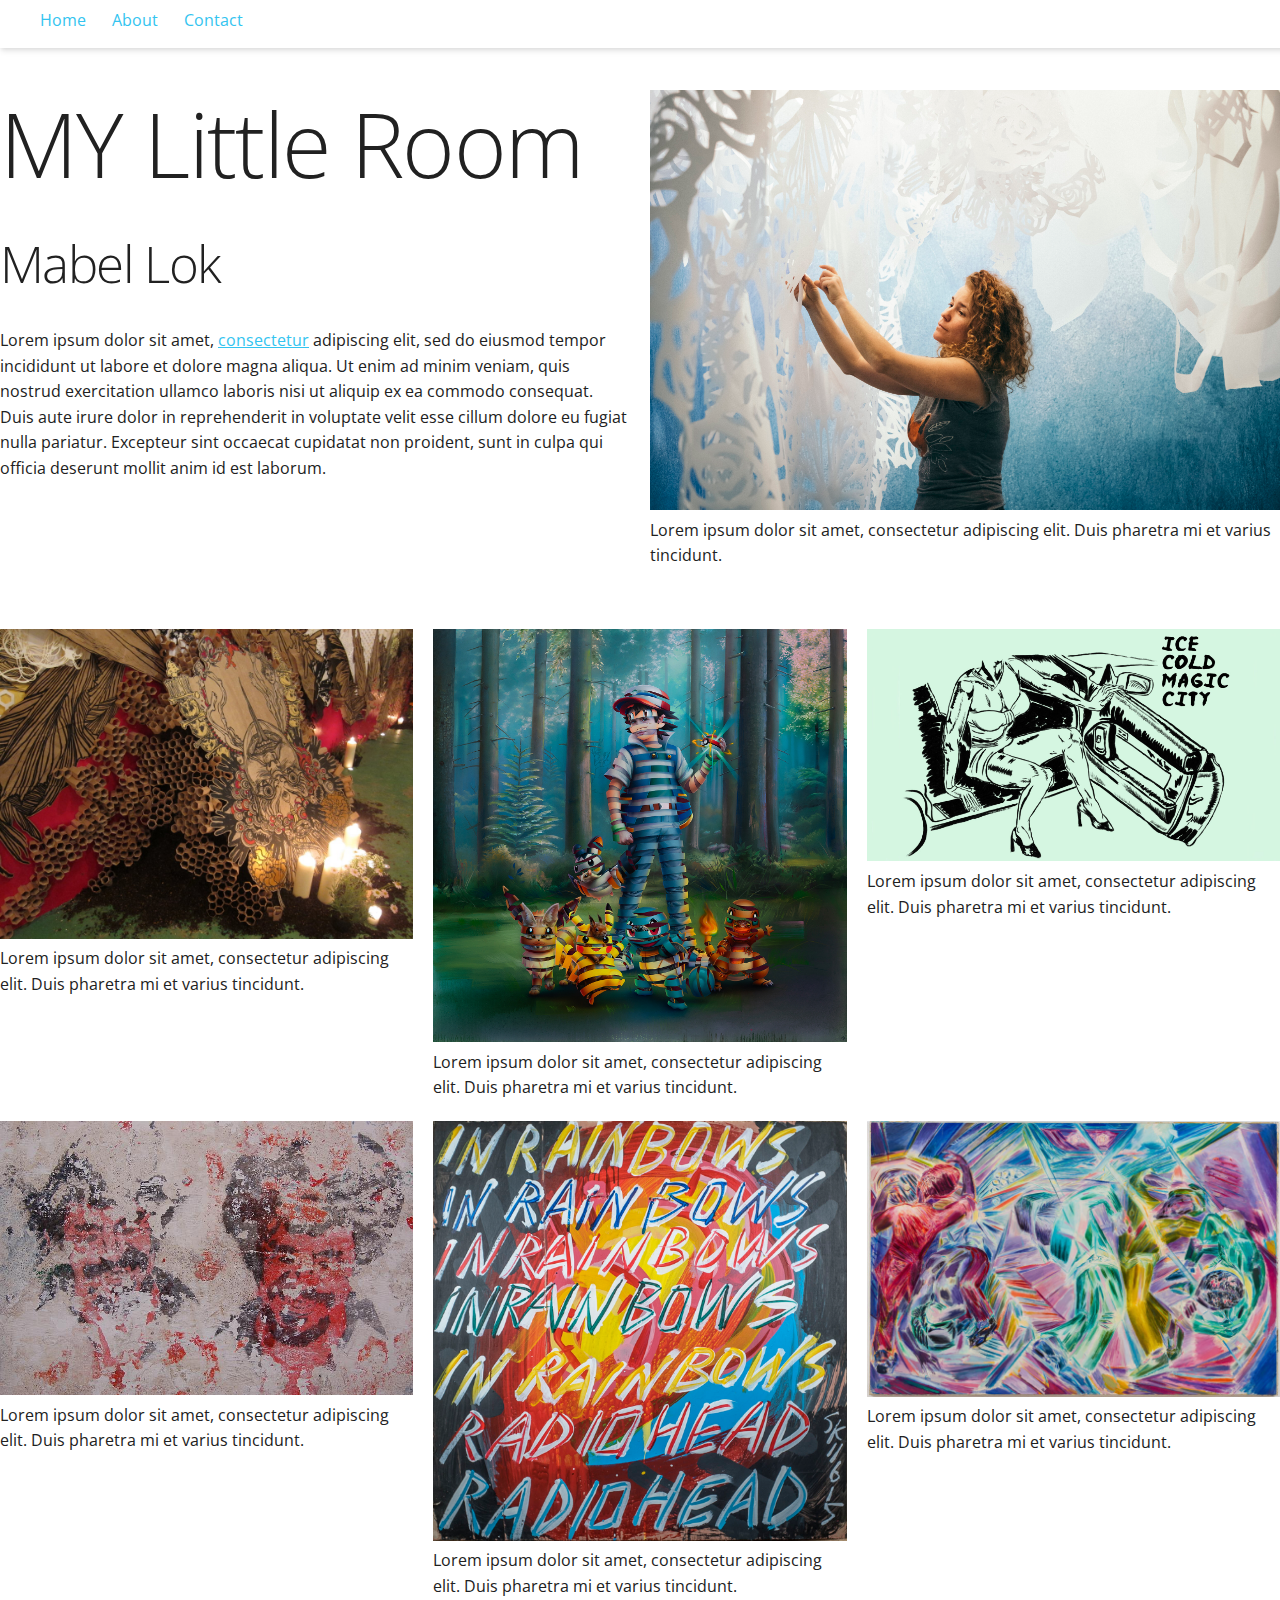
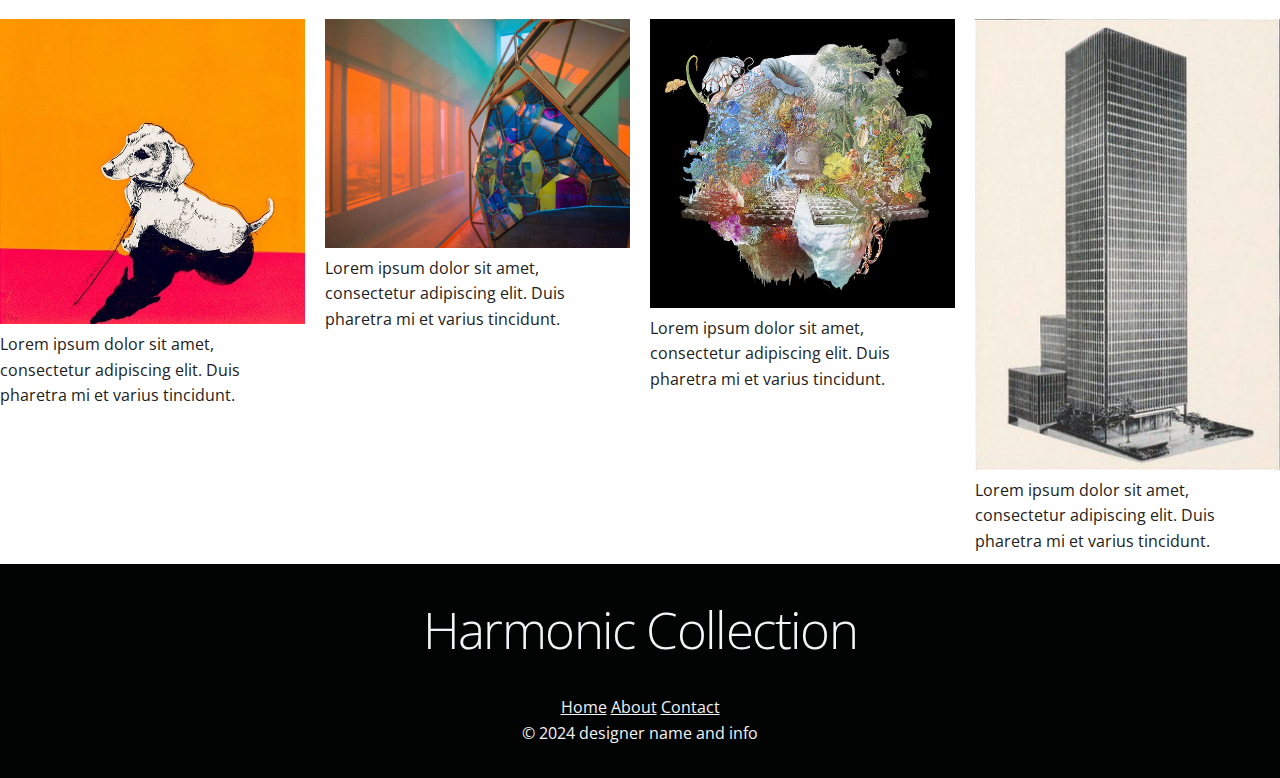
==== index.html @ cc3cee3b "my-mini-rooooom" ====
<!DOCTYPE html>
<html lang="en">
<head>

  <!-- Basic Page Needs
  –––––––––––––––––––––––––––––––––––––––––––––––––– -->
  <meta charset="utf-8">
  <title>Your page title here :)</title>
  <meta name="description" content="">
  <meta name="author" content="">

  <!-- Mobile Specific Metas
  –––––––––––––––––––––––––––––––––––––––––––––––––– -->
  <meta name="viewport" content="width=device-width, initial-scale=1">

  <!-- FONT
  –––––––––––––––––––––––––––––––––––––––––––––––––– -->
  <link href="//fonts.googleapis.com/css?family=Raleway:400,300,600" rel="stylesheet" type="text/css">

  <!-- CSS
  –––––––––––––––––––––––––––––––––––––––––––––––––– -->
  <link rel="stylesheet" href="css/normalize.css">
  <link rel="stylesheet" href="css/barebones.css">
  <link rel="stylesheet" href="css/core-1.css">


  <!-- Favicon
  –––––––––––––––––––––––––––––––––––––––––––––––––– -->
  <link rel="icon" type="image/png" href="images/favicon-16.png">

</head>
<body>
  <header>
    <nav>
      <a href="#">Home</a>
      <a href="#">About</a>
      <a href="#">Contact</a>
    </nav>
  </header>
  <section class="grid-container col-2">
    <div class="content-block">
      <h1>MY Little Room</h1>
      <h3>Mabel Lok</h3>
      <p>
        Lorem ipsum dolor sit amet, <a href="#">consectetur</a> adipiscing elit,
        sed do eiusmod tempor incididunt ut labore et dolore magna aliqua. Ut
        enim ad minim veniam, quis nostrud exercitation ullamco laboris nisi ut
        aliquip ex ea commodo consequat. Duis aute irure dolor in reprehenderit
        in voluptate velit esse cillum dolore eu fugiat nulla pariatur.
        Excepteur sint occaecat cupidatat non proident, sunt in culpa qui
        officia deserunt mollit anim id est laborum.
      </p>
    </div>
    <div class="content-block"><img src="images/Swoon+Caledonia+Currie+2021+Sal+Rodriguez+photographer.jpg" alt="art image" /><p>Lorem ipsum dolor sit amet, consectetur adipiscing elit. Duis pharetra mi et varius tincidunt.</p></div>
  </section>
  <section class="grid-container col-3">
    <div><img src="images/Tokyo_SnowContemporary_2012_2.JPG" alt="art image" /> Lorem ipsum dolor sit amet, consectetur adipiscing elit. Duis pharetra mi et varius tincidunt.</div>
    <div><img src="images/Viridian-Forest-Acryl-on-linen-71x71inch-kopie.jpg" alt="art image" />Lorem ipsum dolor sit amet, consectetur adipiscing elit. Duis pharetra mi et varius tincidunt.</div>
    <div><img src="images/WEB-SP_Juxtapoz_Miami-01-1600x900.jpg" alt="art image" />Lorem ipsum dolor sit amet, consectetur adipiscing elit. Duis pharetra mi et varius tincidunt.</div>
  </section>
  <section class="grid-container col-3">
    <div><img src="images/dsc_0099_3007118864_o.jpg" alt="art image" />Lorem ipsum dolor sit amet, consectetur adipiscing elit. Duis pharetra mi et varius tincidunt.</div>
    <div><img src="images/sk-Radiohead-In-Rainbows-111915-58.jpg" alt="art image" /> Lorem ipsum dolor sit amet, consectetur adipiscing elit. Duis pharetra mi et varius tincidunt.</div>
    <div><img src="images/Denzil-Forrester-1993-Dub-Dance-2-840x560-c-center.jpg" alt="art image" />Lorem ipsum dolor sit amet, consectetur adipiscing elit. Duis pharetra mi et varius tincidunt.</div>
  </section>
  <section class="grid-container col-4">
    <div><img src="images/1_MB_Anna_Marrow_Doggie_Jo_Hounsome_Photography_1_grande.webp" alt="art image" /> Lorem ipsum dolor sit amet, consectetur adipiscing elit. Duis pharetra mi et varius tincidunt.</div>
    <div><img src="images/2021_09_24_02_model_of_invisible_futures_02_small.jpg" alt="art image" />Lorem ipsum dolor sit amet, consectetur adipiscing elit. Duis pharetra mi et varius tincidunt.</div>
    <div><img src="images/2021_10_07_210517_FA_LOGO_trans-background_SMALL.jpg" alt="art image" />Lorem ipsum dolor sit amet, consectetur adipiscing elit. Duis pharetra mi et varius tincidunt.</div>
    <div><img src="images/building.jpg" alt="art image" />Lorem ipsum dolor sit amet, consectetur adipiscing elit. Duis pharetra mi et varius tincidunt.</div>
  </section>
  <footer>
    <h3 class="fake-logo">Harmonic Collection</h3>
    <nav>
      <a href="#">Home</a>
      <a href="#">About</a>
      <a href="#">Contact</a>
    </nav>
    <p>&copy; 2024 designer name and info</p>
  </footer>
</body>
</html>
---- css/barebones.css ----
/*
* Barebones V3
* Copyright 2019 Steve Cochran
*
* Based of Skeleton by Dave Gamache
*
* Free to use under the MIT license.
*/

/* Table of contents
––––––––––––––––––––––––––––––––––––––––––––––––––
- Media Breakpoints
- Variables
- Grid
- Base Styles
- Typography
- Links
- Buttons
- Forms
- Lists
- Code
- Tables
- Spacing
- Utilities
- Clearing
- Media Queries
*/

/* ENV Variables
–––––––––––––––––––––––––––––––––––––––––––––––––– */
/* Media breakpoint variables for use in media queries
* 	Note: this section is currently commented out pending release of 
* 	final CSS env() spec
*  Breakpoints based on 
*	 https://medium.freecodecamp.org/the-100-correct-way-to-do-css-breakpoints-88d6a5ba1862
* 
*/


/* CSS Variables
–––––––––––––––––––––––––––––––––––––––––––––––––– */
html {

	/* default theme: light background, dark text, blue accent */
	--theme-hue: 0;					/* white */
	--accent-hue: 194;			/* blue */

	--text-color-richer: hsl(var(--theme-hue), 0%, 5%);			/* #0d0d0d		*/
	--text-color-normal: hsl(var(--theme-hue), 0%, 13%);		/* #222222 		text color; button:hover:focus color */
	--text-color-softer: hsl(var(--theme-hue), 0%, 33%);		/* #555555 		button color; button:hover border */

  --accent-color: hsl(var(--accent-hue), 86%, 57%);				/* #33C3F0 		link; button-primary bg+border; textarea,select:focus border */
  --accent-color-hover: hsl(var(--accent-hue), 76%, 49%);	/* #1EAEDB 		link hover; button-primary:hover:focus bg+border */

  --border-color: hsl(var(--theme-hue), 0%, 73%);					/* #bbbbbb		button border */
	--border-color-softer: hsl(var(--theme-hue), 0%, 82%);	/* #d1d1d1		textarea,select,code,td,hr border	 */
	
	--background-color: white;														/* transparent body background; textarea,select background */
	--background-color-softer: hsl(var(--theme-hue), 0%, 95%);
  --code-background: hsl(var(--theme-hue), 0%, 95%);			/* #f1f1f1 		code background*/

	--button-primary-color: white;
  
	
	/* Note: Skeleton was based off a 10px font sizing for REM  */
	/* 62.5% of typical 16px browser default = 10px */
	--base-font-size: 1rem;
	
	/* Grid Defaults - default to match orig skeleton settings */
	--grid-max-width: 1440px;
}

/*  Dark Theme
	Note: prefers-color-scheme selector support is still limited, but 
	included for future and an example of defining a different base 'theme'
*/
@media (prefers-color-scheme: dark) {
	:html {
		/* dark theme: light background, dark text, blue accent */
		--theme-hue: 0;					/* black */
		--accent-hue: 194;			/* blue */

		--text-color-richer: hsl(var(--theme-hue), 0%, 95%);		/* 		*/
		--text-color-normal: hsl(var(--theme-hue), 0%, 80%);		/* text color; button:hover:focus color */
		--text-color-softer: hsl(var(--theme-hue), 0%, 67%);		/* button color; button:hover border */

		--accent-color: hsl(var(--accent-hue), 76%, 49%);				/* link; button-primary bg+border; textarea,select:focus border */
		--accent-color-hover: hsl(var(--accent-hue), 86%, 57%);	/* link hover; button-primary:hover:focus bg+border */

		--border-color: hsl(var(--theme-hue), 0%, 27%);					/* button border */
		--border-color-softer: hsl(var(--theme-hue), 0%, 20%);	/* textarea,select,code,td,hr border	 */
	
		--background-color: hsl(var(--theme-hue), 0%, 12%);			/* body background; textarea,select background */
		--background-color-softer: hsl(var(--theme-hue), 0%, 18%);
		--code-background: hsl(var(--theme-hue), 0%, 5%);				/* code background*/

		--button-primary-color: white;
  }
	
	img.value-img {
		filter: invert(0.8);
	}
	/* TODO - test dialing back image intensity on dark background
  img {
    opacity: .80;
    transition: opacity .5s ease-in-out;
  }
  img:hover {
    opacity: 1;
  }
  */
}


/* Grid
–––––––––––––––––––––––––––––––––––––––––––––––––– */
/* CSS Grid depends much more on CSS than HTML, so there is less boilerplate
	 than with skeleton. Only basic 1-4 column grids are included.
	 Any additional needs should be made using custom CSS directives */


.grid-container {
	position: relative;
	max-width: var(--grid-max-width);
	margin: 0 auto;
	padding: 20px;
	display: grid;
	grid-gap: 20px;
	gap: 20px;
	
	/* by default use min 200px wide columns auto-fit into width */
	grid-template-columns: minmax(200px, 1fr);
}

/* grids to 3 columns above mobile sizes */
@media (min-width: 600px) {
	.grid-container {
		grid-template-columns: repeat(3, 1fr);
		padding: 10px 0;
	}
	
	/* basic grids */
	.grid-container.col-5 {
		grid-template-columns: repeat(5, 1fr);
	}
	.grid-container.col-4 {
		grid-template-columns: repeat(4, 1fr);
	}
	.grid-container.col-3 {
		grid-template-columns: repeat(3, 1fr);
	}
	.grid-container.col-2 {
		grid-template-columns: repeat(2, 1fr);
	}
	.grid-container.full {
		grid-template-columns: 1fr;
	}
	
}







/* Base Styles
–––––––––––––––––––––––––––––––––––––––––––––––––– */
html {
  font-size: var(--base-font-size);
  scroll-behavior: smooth;
}
body {
  font-size: 1rem;		/* changed from 15px in orig skeleton */
  line-height: 1.6;
  font-weight: 400;
  font-family: "Open Sans", "HelveticaNeue", "Helvetica Neue", Helvetica, Arial, sans-serif;
  color: var(--text-color-normal); 
  background-color: var(--background-color);;
}


/* Typography
–––––––––––––––––––––––––––––––––––––––––––––––––– */
h1, h2, h3, h4, h5, h6 {
  margin-top: 0;
  margin-bottom: 2rem;
  font-weight: 300; }
h1 { font-size: 4.0rem; line-height: 1.2;  letter-spacing: -.1rem;}
h2 { font-size: 3.6rem; line-height: 1.25; letter-spacing: -.1rem; }
h3 { font-size: 3.2rem; line-height: 1.3;  letter-spacing: -.1rem; }
h4 { font-size: 2.4rem; line-height: 1.35; letter-spacing: -.08rem; }
h5 { font-size: 1.8rem; line-height: 1.5;  letter-spacing: -.05rem; }
h6 { font-size: 1.333rem; line-height: 1.6;  letter-spacing: 0; }

/* Larger than phablet */
@media (min-width: 600px) {
  h1 { font-size: 5.6rem; }
  h2 { font-size: 4.2rem; }
  h3 { font-size: 3.2rem; }
  h4 { font-size: 2.4rem; }
  h5 { font-size: 1.8rem; }
  h6 { font-size: 1.333rem; }
}

p {
  margin-top: 0; }


/* Links
–––––––––––––––––––––––––––––––––––––––––––––––––– */
a {
  color: var(--accent-color); }
a:hover {
  color: var(--accent-color-hover); }


/* Buttons
–––––––––––––––––––––––––––––––––––––––––––––––––– */
.button,
button,
input[type="submit"],
input[type="reset"],
input[type="button"] {
  display: inline-block;
  height: 38px;
  padding: 0 30px;
  color: var(--text-color-softer);
  text-align: center;
  font-size: 11px;
  font-weight: 600;
  line-height: 38px;
  letter-spacing: .1rem;
  text-transform: uppercase;
  text-decoration: none;
  white-space: nowrap;
  background-color: transparent;
  border-radius: 4px;
  border: 1px solid var(--border-color);
  cursor: pointer;
  box-sizing: border-box; }
.button:hover,
button:hover,
input[type="submit"]:hover,
input[type="reset"]:hover,
input[type="button"]:hover,
.button:focus,
button:focus,
input[type="submit"]:focus,
input[type="reset"]:focus,
input[type="button"]:focus {
  color: var(--text-color-normal);
  border-color: var(--text-color-softer);
  outline: 0; }
.button.button-primary,
button.button-primary,
input[type="submit"].button-primary,
input[type="reset"].button-primary,
input[type="button"].button-primary {
  color: var(--button-primary-color);
  background-color: var(--accent-color);
  border-color: var(--accent-color); }
.button.button-primary:hover,
button.button-primary:hover,
input[type="submit"].button-primary:hover,
input[type="reset"].button-primary:hover,
input[type="button"].button-primary:hover,
.button.button-primary:focus,
button.button-primary:focus,
input[type="submit"].button-primary:focus,
input[type="reset"].button-primary:focus,
input[type="button"].button-primary:focus {
  color: var(--button-primary-color);
  background-color: var(--accent-color-hover);
  border-color: var(--accent-color-hover); }


/* Forms
–––––––––––––––––––––––––––––––––––––––––––––––––– */
input[type="email"],
input[type="number"],
input[type="search"],
input[type="text"],
input[type="tel"],
input[type="url"],
input[type="password"],
textarea,
select {
  height: 38px;
  padding: 6px 10px; /* The 6px vertically centers text on FF, ignored by Webkit */
  background-color: var(--background-color);
  border: 1px solid var(--border-color-softer);
  border-radius: 4px;
  box-shadow: none;
  box-sizing: border-box; }
/* Removes awkward default styles on some inputs for iOS */
input[type="email"],
input[type="number"],
input[type="search"],
input[type="text"],
input[type="tel"],
input[type="url"],
input[type="password"],
input[type="button"],
input[type="submit"],
textarea {
  -webkit-appearance: none;
     -moz-appearance: none;
          appearance: none; }
textarea {
  min-height: 65px;
  padding-top: 6px;
  padding-bottom: 6px; }
input[type="email"]:focus,
input[type="number"]:focus,
input[type="search"]:focus,
input[type="text"]:focus,
input[type="tel"]:focus,
input[type="url"]:focus,
input[type="password"]:focus,
textarea:focus,
select:focus {
  border: 1px solid var(--accent-color);
  outline: 0; }
label,
legend {
  display: block;
  margin-bottom: .5rem;
  font-weight: 600; }
fieldset {
  padding: 0;
  border-width: 0; }
input[type="checkbox"],
input[type="radio"] {
  display: inline; }
label > .label-body {
  display: inline-block;
  margin-left: .5rem;
  font-weight: normal; }


/* Lists
–––––––––––––––––––––––––––––––––––––––––––––––––– */
ul {
  list-style: circle inside; }
ol {
  list-style: decimal inside; }
ol, ul {
  padding-left: 0;
  margin-top: 0; }
ul ul, ul ol, ol ol, ol ul {
	font-size: 100%;
	margin: 1rem 0 1rem 3rem;
	color: var(--text-color-softer);
}
li {
  margin-bottom: 0.5rem; }


/* Code
–––––––––––––––––––––––––––––––––––––––––––––––––– */
code {
  padding: .2rem .5rem;
  margin: 0 .2rem;
  font-size: 90%;
  white-space: nowrap;
  background: var(--code-background);
  border: 1px solid var(--border-color-softer);
  border-radius: 4px; }
pre > code {
  display: block;
  padding: 1rem 1.5rem;
  white-space: pre; 
  overflow: auto; }


/* Tables
–––––––––––––––––––––––––––––––––––––––––––––––––– */
th,
td {
  padding: 12px 15px;
  text-align: left;
  border-bottom: 1px solid var(--border-color-softer); }
th:first-child,
td:first-child {
  padding-left: 0; }
th:last-child,
td:last-child {
  padding-right: 0; }


/* Spacing
–––––––––––––––––––––––––––––––––––––––––––––––––– */
button,
.button {
  margin-bottom: 1rem; }
input,
textarea,
select,
fieldset {
  margin-bottom: 1.5rem; }
pre,
blockquote,
dl,
figure,
table,
p,
ul,
ol,
form {
  margin-bottom: 2.5rem; }


/* Utilities
–––––––––––––––––––––––––––––––––––––––––––––––––– */
.u-full-width {
  width: 100%;
  box-sizing: border-box; }
.u-max-full-width {
  max-width: 100%;
  box-sizing: border-box; }
.u-pull-right {
  float: right; }
.u-pull-left {
  float: left; }
.u-align-left {
	text-align: left; }
.u-align-right {
	text-align: right; }


/* Misc
–––––––––––––––––––––––––––––––––––––––––––––––––– */
hr {
  margin-top: 3rem;
  margin-bottom: 3.5rem;
  border-width: 0;
  border-top: 1px solid var(--border-color-softer); }


/* Clearing
–––––––––––––––––––––––––––––––––––––––––––––––––– */

/* Self Clearing Goodness */
.container:after,
.row:after,
.u-cf {
  content: "";
  display: table;
  clear: both; }


/* Media Queries
–––––––––––––––––––––––––––––––––––––––––––––––––– */
/*
Note: The best way to structure the use of media queries is to create the queries
near the relevant code. For example, if you wanted to change the styles for buttons
on small devices, paste the mobile query code up in the buttons section and style it
there.
*/


/* Larger than mobile (default point when grid becomes active) */
@media (min-width: 600px) {}

/* Larger than phablet */
@media (min-width: 900px) {}

/* Larger than tablet */
@media (min-width: 1200px) {}
---- css/core-1.css ----
@import url('https://fonts.googleapis.com/css2?family=Open+Sans:ital,wght@0,300..800;1,300..800&display=swap');


/* CSS Custom properties */

:root {
  /* Define Colors as colors */
  --green: #00ebc7;
  --red: #ff5470;
  --yellow: #fde24f;
  --black: #020303;
  --darkBlue: #00214d;
  --darkGrey: #222;
  --grey: #cccccc;
  --lightGrey: #f2f4f6;
  --white: #fff;

  /* Define Colors intentions */
  --background: var(--white);
  --textColor: var(--black);
  --buttonTextColor: var(--black);
  --lineColor: var(--grey);
  --cardBg: var(--white);
  --headerBackground: var(--background-color);
  --footerBackground: var(--black);
  --textLink: var(--green)

  /* Styles */
  --line: solid 1px var(--lineColor);

  /* Spacing */
  --space-xxs:  4px;
  --space-xs:   8px;
  --space-sm:   12px;
  --space-md:   20px;
  --space-lg:   32px;
  --space-xl:   52px;
  --space-xxl:  84px;

  /* Positioning */
  --containerPadding: 2.5%;
  --headerHeight: 3rem;
  --borderRadius: 10px;

    /* Elevation */
    --level-1: 0 1px 3px 0 rgba(0, 0, 0, 0.1), 0 1px 2px 0 rgba(0, 0, 0, 0.06);
    --level-2: 0 4px 6px -1px rgba(0, 0, 0, 0.1),
      0 2px 4px -1px rgba(0, 0, 0, 0.06);
    --level-3: 0 10px 15px -3px rgba(0, 0, 0, 0.1),
      0 4px 6px -2px rgba(0, 0, 0, 0.05);
    --level-4: 0 20px 25px -5px rgba(0, 0, 0, 0.1),
      0 10px 10px -5px rgba(0, 0, 0, 0.04);

}

main {
    width: 80vw;
    margin: 0 auto;
  }

  img {
    max-width: 100%;
    height: auto;
  }

  header {
    color: var(--accent-color);
    left: 0;
    top: 0;
    width: 100%;
    height: var(--headerHeight);
    background: var(--headerBackground);
    box-shadow: var(--level-2);
    padding: 0 var(--containerPadding);
  }
  
  header nav {
    display: flex;
    justify-content: flex-start;
    align-items: center;
    width: 600px;
  }
  
  header nav a {
    color: var(--accent-color);
    text-decoration: none;
    padding:.5rem;
  
  }
  
  header nav a + a {
    margin-left: 10px;
  }

  .content-block {
    margin-top: var(--space-lg);
  }

  footer {
    --footerTextColor: var(--lightGrey);
    color: var(--footerTextColor);
    background: var(--footerBackground);
    padding: 2rem var(--containerPadding);
    text-align: center;
  }
  
  footer a {
    color: var(--footerTextColor);
  }
  
  footer p {
    margin-bottom: 0;
    max-width: none;
  }
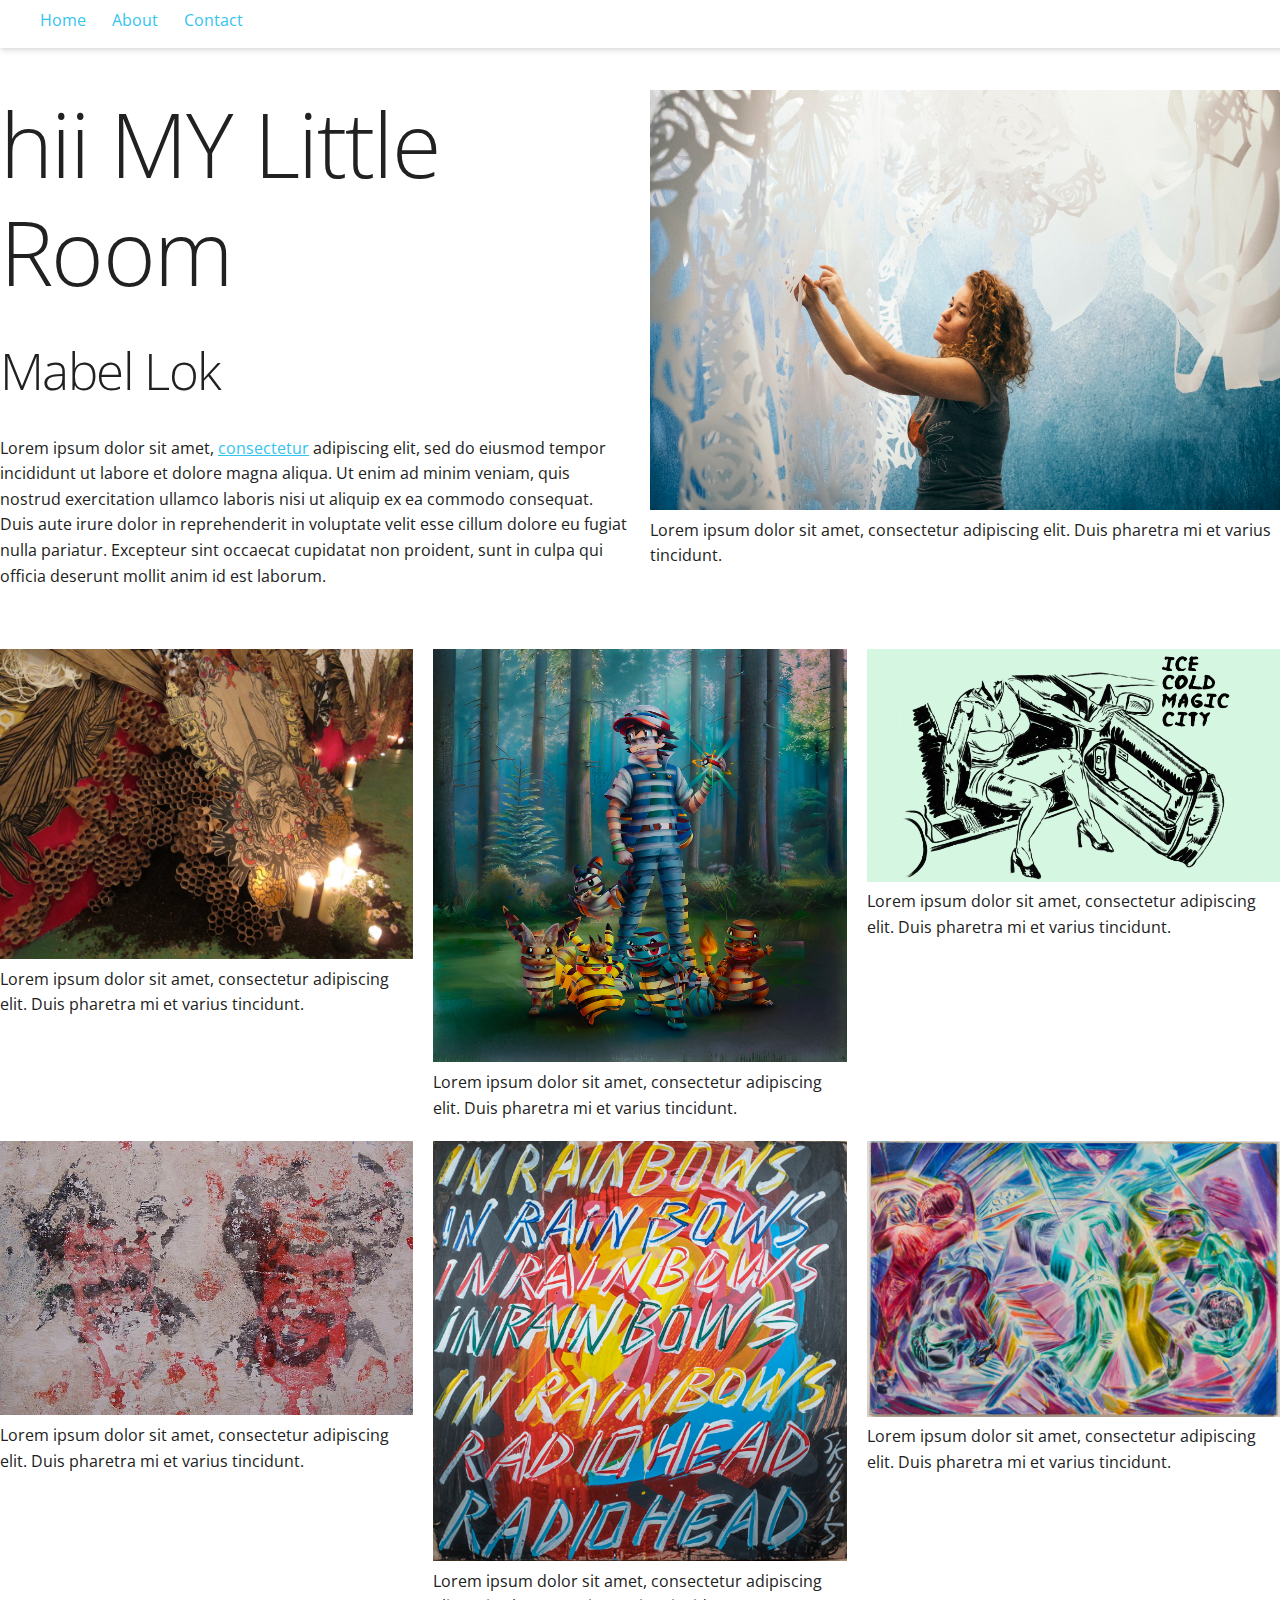
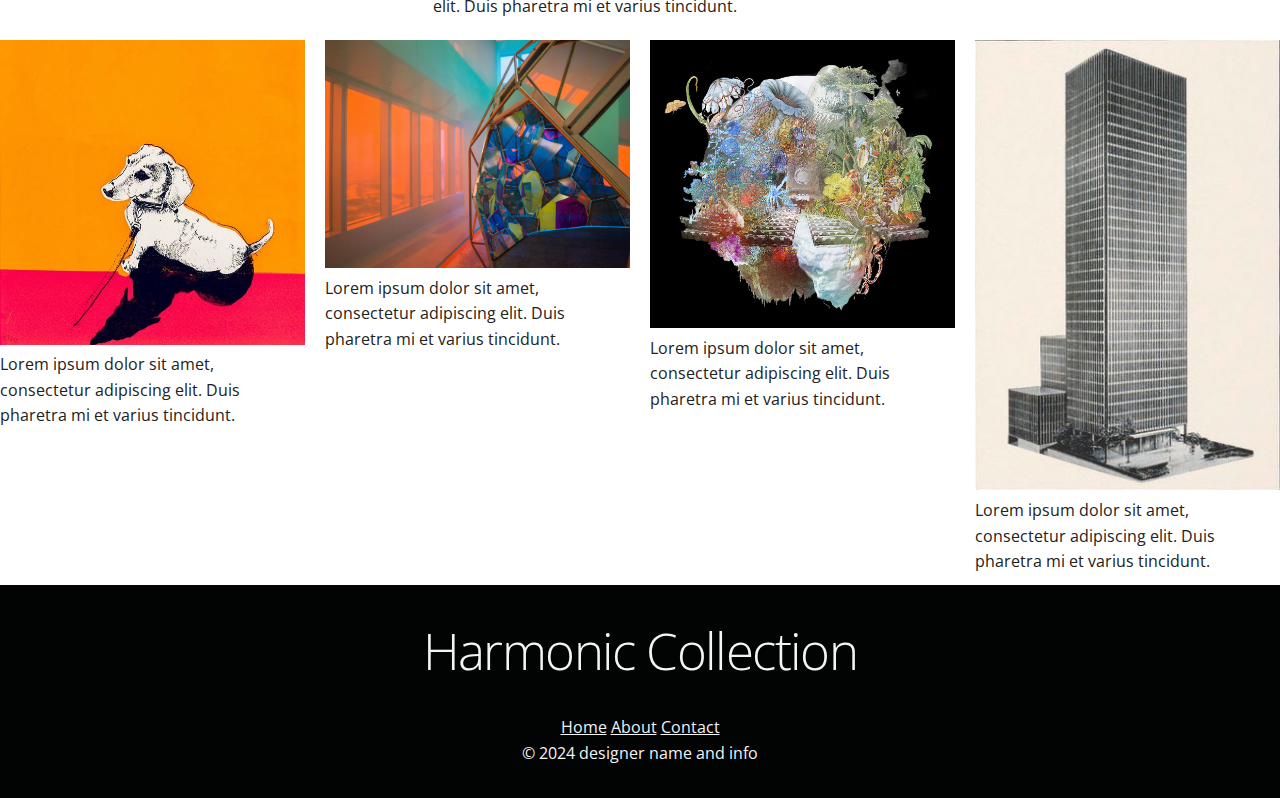
==== commit e66f0839: "updated" ====
--- a/index.html
+++ b/index.html
@@ -39,7 +39,7 @@
   </header>
   <section class="grid-container col-2">
     <div class="content-block">
-      <h1>MY Little Room</h1>
+      <h1>hii MY Little Room</h1>
       <h3>Mabel Lok</h3>
       <p>
         Lorem ipsum dolor sit amet, <a href="#">consectetur</a> adipiscing elit,
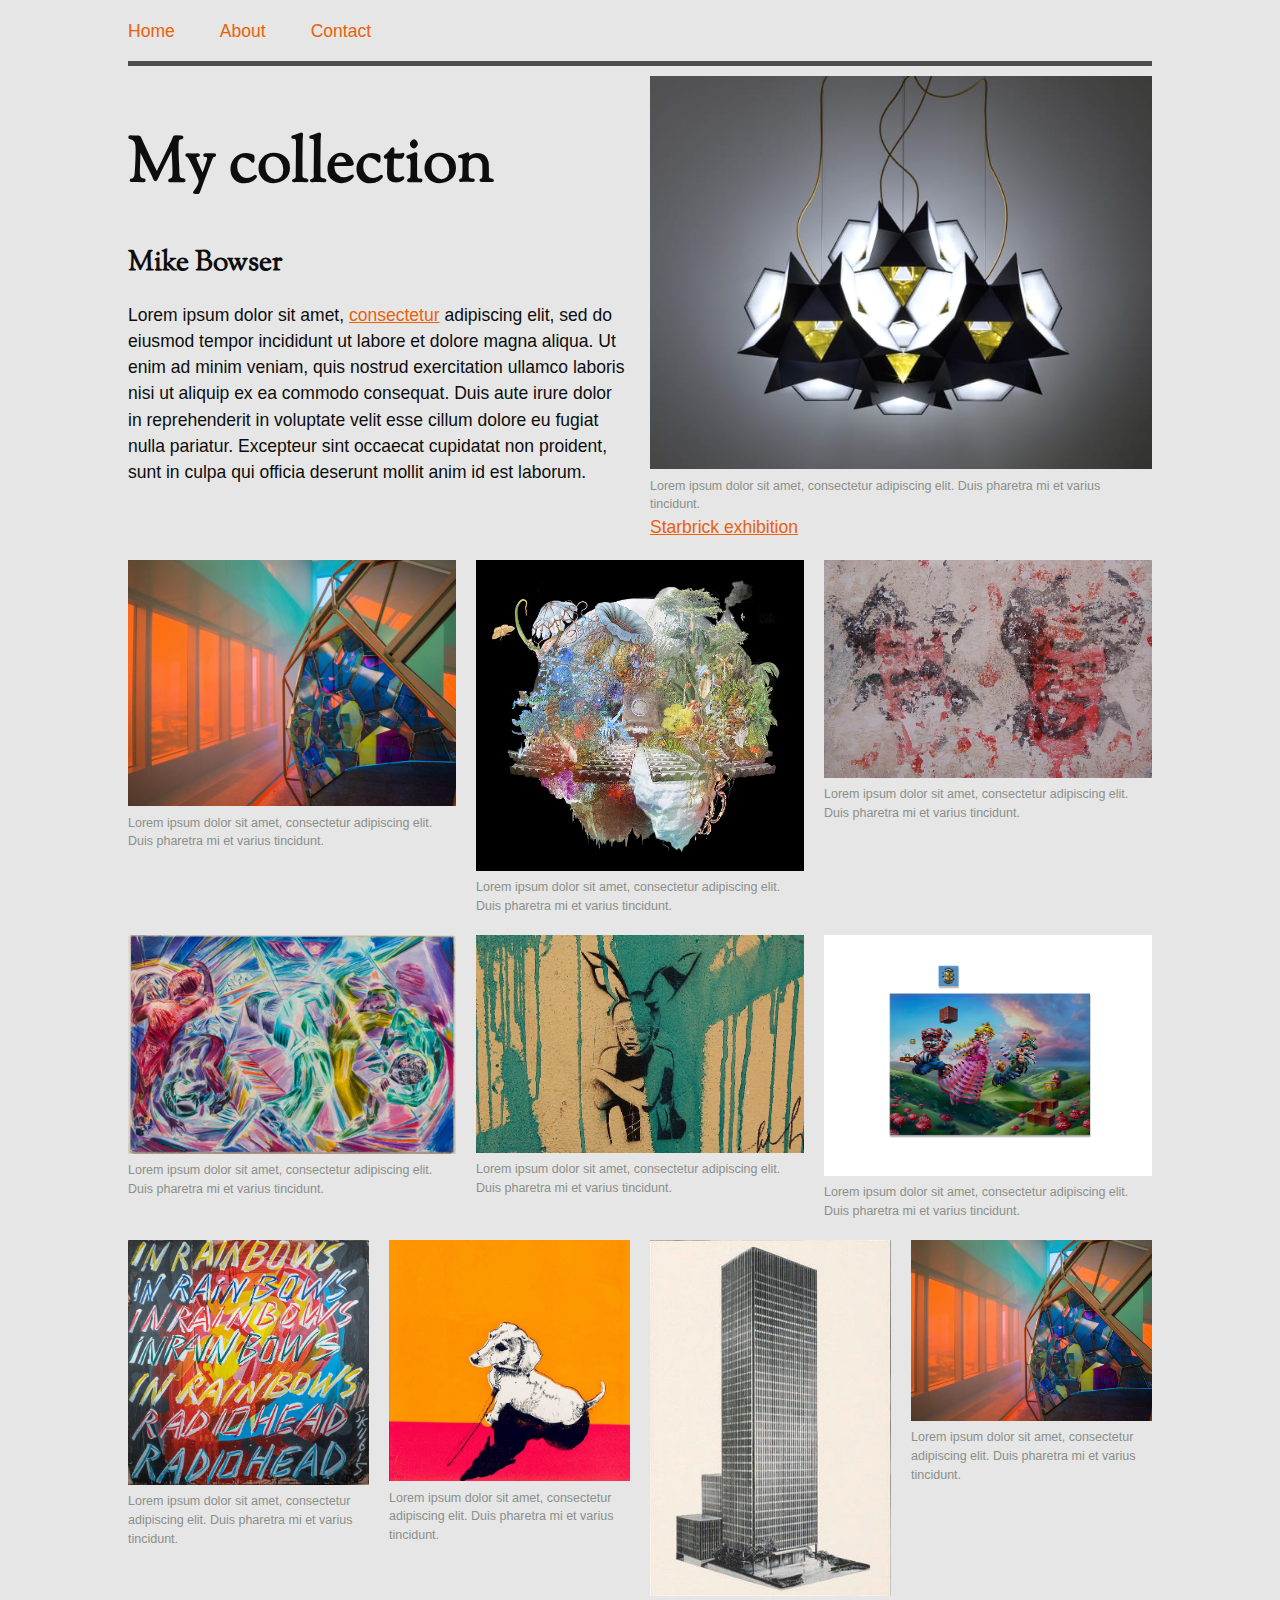
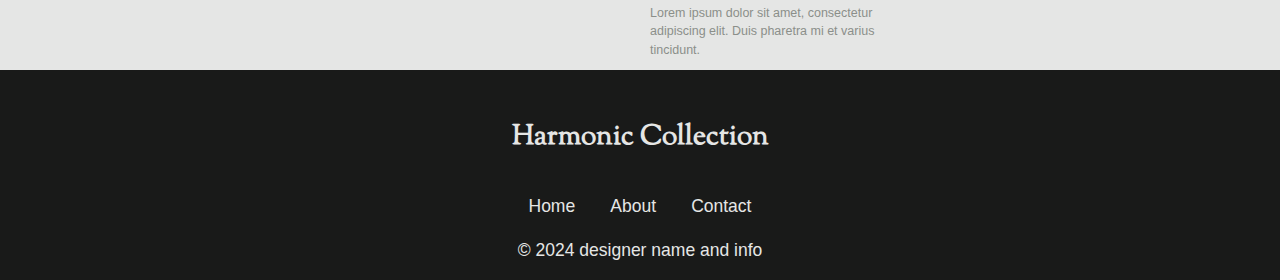
==== commit c661b463: "Updated with hc-harmonic-collection-new framework" ====
--- a/index.html
+++ b/index.html
@@ -13,34 +13,31 @@
   –––––––––––––––––––––––––––––––––––––––––––––––––– -->
   <meta name="viewport" content="width=device-width, initial-scale=1">
 
-  <!-- FONT
-  –––––––––––––––––––––––––––––––––––––––––––––––––– -->
-  <link href="//fonts.googleapis.com/css?family=Raleway:400,300,600" rel="stylesheet" type="text/css">
 
   <!-- CSS
   –––––––––––––––––––––––––––––––––––––––––––––––––– -->
   <link rel="stylesheet" href="css/normalize.css">
-  <link rel="stylesheet" href="css/barebones.css">
-  <link rel="stylesheet" href="css/core-1.css">
+  <link rel="stylesheet" href="css/styles.css">
 
 
   <!-- Favicon
   –––––––––––––––––––––––––––––––––––––––––––––––––– -->
-  <link rel="icon" type="image/png" href="images/favicon-16.png">
+  <link rel="icon" type="image/png" href="images/favicon.ico">
 
 </head>
 <body>
   <header>
     <nav>
-      <a href="#">Home</a>
+      <a href="index.html">Home</a>
       <a href="#">About</a>
       <a href="#">Contact</a>
     </nav>
   </header>
+  <main>
   <section class="grid-container col-2">
-    <div class="content-block">
-      <h1>hii MY Little Room</h1>
-      <h3>Mabel Lok</h3>
+    <div>
+      <h1>My collection</h1>
+      <h3>Mike Bowser</h3>
       <p>
         Lorem ipsum dolor sit amet, <a href="#">consectetur</a> adipiscing elit,
         sed do eiusmod tempor incididunt ut labore et dolore magna aliqua. Ut
@@ -51,26 +48,61 @@
         officia deserunt mollit anim id est laborum.
       </p>
     </div>
-    <div class="content-block"><img src="images/Swoon+Caledonia+Currie+2021+Sal+Rodriguez+photographer.jpg" alt="art image" /><p>Lorem ipsum dolor sit amet, consectetur adipiscing elit. Duis pharetra mi et varius tincidunt.</p></div>
+    <figure>
+      <img src="images/starbrick_5587.jpg" alt="art image" />
+      <figcaption>Lorem ipsum dolor sit amet, consectetur adipiscing elit. Duis pharetra mi et varius tincidunt.</figcaption>
+      <a href="entry-example-blocks.html">Starbrick exhibition</a>
+  </figure>
   </section>
   <section class="grid-container col-3">
-    <div><img src="images/Tokyo_SnowContemporary_2012_2.JPG" alt="art image" /> Lorem ipsum dolor sit amet, consectetur adipiscing elit. Duis pharetra mi et varius tincidunt.</div>
-    <div><img src="images/Viridian-Forest-Acryl-on-linen-71x71inch-kopie.jpg" alt="art image" />Lorem ipsum dolor sit amet, consectetur adipiscing elit. Duis pharetra mi et varius tincidunt.</div>
-    <div><img src="images/WEB-SP_Juxtapoz_Miami-01-1600x900.jpg" alt="art image" />Lorem ipsum dolor sit amet, consectetur adipiscing elit. Duis pharetra mi et varius tincidunt.</div>
+    <figure>
+      <img src="images/2021_09_24_02_model_of_invisible_futures_02_small.jpg" alt="art image" />
+      <figcaption>Lorem ipsum dolor sit amet, consectetur adipiscing elit. Duis pharetra mi et varius tincidunt.</figcaption>
+  </figure>
+  <figure>
+    <img src="images/2021_10_07_210517_FA_LOGO_trans-background_SMALL.jpg" alt="art image" />
+    <figcaption>Lorem ipsum dolor sit amet, consectetur adipiscing elit. Duis pharetra mi et varius tincidunt.</figcaption>
+</figure>
+<figure>
+  <img src="images/dsc_0099_3007118864_o.jpg" alt="art image" />
+  <figcaption>Lorem ipsum dolor sit amet, consectetur adipiscing elit. Duis pharetra mi et varius tincidunt.</figcaption>
+</figure>
   </section>
   <section class="grid-container col-3">
-    <div><img src="images/dsc_0099_3007118864_o.jpg" alt="art image" />Lorem ipsum dolor sit amet, consectetur adipiscing elit. Duis pharetra mi et varius tincidunt.</div>
-    <div><img src="images/sk-Radiohead-In-Rainbows-111915-58.jpg" alt="art image" /> Lorem ipsum dolor sit amet, consectetur adipiscing elit. Duis pharetra mi et varius tincidunt.</div>
-    <div><img src="images/Denzil-Forrester-1993-Dub-Dance-2-840x560-c-center.jpg" alt="art image" />Lorem ipsum dolor sit amet, consectetur adipiscing elit. Duis pharetra mi et varius tincidunt.</div>
+    <figure>
+      <img src="images/Denzil-Forrester-1993-Dub-Dance-2-840x560-c-center.jpg" alt="art image" />
+      <figcaption>Lorem ipsum dolor sit amet, consectetur adipiscing elit. Duis pharetra mi et varius tincidunt.</figcaption>
+  </figure>
+  <figure>
+    <img src="images/dsc_0122_3007119766_o.jpg" alt="art image" />
+    <figcaption>Lorem ipsum dolor sit amet, consectetur adipiscing elit. Duis pharetra mi et varius tincidunt.</figcaption>
+</figure>
+<figure>
+  <img src="images/installshot-Odyssey-and-Liberty-Coin.jpg" alt="art image" />
+  <figcaption>Lorem ipsum dolor sit amet, consectetur adipiscing elit. Duis pharetra mi et varius tincidunt.</figcaption>
+</figure>
   </section>
   <section class="grid-container col-4">
-    <div><img src="images/1_MB_Anna_Marrow_Doggie_Jo_Hounsome_Photography_1_grande.webp" alt="art image" /> Lorem ipsum dolor sit amet, consectetur adipiscing elit. Duis pharetra mi et varius tincidunt.</div>
-    <div><img src="images/2021_09_24_02_model_of_invisible_futures_02_small.jpg" alt="art image" />Lorem ipsum dolor sit amet, consectetur adipiscing elit. Duis pharetra mi et varius tincidunt.</div>
-    <div><img src="images/2021_10_07_210517_FA_LOGO_trans-background_SMALL.jpg" alt="art image" />Lorem ipsum dolor sit amet, consectetur adipiscing elit. Duis pharetra mi et varius tincidunt.</div>
-    <div><img src="images/building.jpg" alt="art image" />Lorem ipsum dolor sit amet, consectetur adipiscing elit. Duis pharetra mi et varius tincidunt.</div>
+    <figure>
+      <img src="images/sk-Radiohead-In-Rainbows-111915-58.jpg" alt="art image" />
+      <figcaption>Lorem ipsum dolor sit amet, consectetur adipiscing elit. Duis pharetra mi et varius tincidunt.</figcaption>
+  </figure>
+  <figure>
+    <img src="images/1_MB_Anna_Marrow_Doggie_Jo_Hounsome_Photography_1_grande.webp" alt="art image" />
+    <figcaption>Lorem ipsum dolor sit amet, consectetur adipiscing elit. Duis pharetra mi et varius tincidunt.</figcaption>
+</figure>
+<figure>
+  <img src="images/building.jpg" alt="art image" />
+  <figcaption>Lorem ipsum dolor sit amet, consectetur adipiscing elit. Duis pharetra mi et varius tincidunt.</figcaption>
+</figure>
+<figure>
+  <img src="images/2021_09_24_02_model_of_invisible_futures_02_small.jpg" alt="art image" />
+  <figcaption>Lorem ipsum dolor sit amet, consectetur adipiscing elit. Duis pharetra mi et varius tincidunt.</figcaption>
+</figure>
   </section>
+</main>
   <footer>
-    <h3 class="fake-logo">Harmonic Collection</h3>
+    <h3>Harmonic Collection</h3>
     <nav>
       <a href="#">Home</a>
       <a href="#">About</a>
--- a/css/styles.css
+++ b/css/styles.css
@@ -0,0 +1,430 @@
+/*
+* Harmonic Collection V1
+* Copyright 2024
+*
+*
+* Free to use under the MIT license.
+*/
+
+/* Table of contents
+––––––––––––––––––––––––––––––––––––––––––––––––––
+- Font import
+- Variables
+- Themes
+- Base Styles
+- Typography
+- Links
+- Lists
+- Grid system
+- Flexbox
+- Utilities
+- Misc
+- Clearing
+- Media Queries
+*/
+
+
+/* Placeholder for Google Fonts import */
+@import url('https://fonts.googleapis.com/css2?family=Sorts+Mill+Goudy:ital@0;1&display=swap');
+
+
+:root {
+
+    /* VARIABLES */
+
+    /* Typography */
+  --headingFont: 'Sorts Mill Goudy', serif;
+  --bodyFont: 'Inter', sans-serif;
+
+  --baseFontSize: clamp(0.875rem, 0.7885rem + 0.3846vw, 1.25rem);
+
+  --type-scale: 1.5;
+
+  --xlText: calc(var(--lgText) * var(--type-scale));
+  --lgText: calc(var(--mdText) * var(--type-scale));
+  --mdText: calc(var(--baseText) * var(--type-scale));
+  --xsText: calc(var(--smText) / var(--type-scale));
+  --smText: calc(var(--baseText) / var(--type-scale));
+  --baseText: var(--baseFontSize);
+
+  /* Neutrals & Gray tint ramp */
+  --gray-100: hsl(105, 2%, 90%);
+  --gray-200: hsl(105, 2%, 80%);
+  --gray-300: hsl(105, 2%, 70%);
+  --gray-400: hsl(105, 2%, 60%);
+  --gray-500: hsl(105, 2%, 55%);
+  --gray-600: hsl(105, 2%, 40%);
+  --gray-700: hsl(105, 2%, 30%);
+  --gray-800: hsl(105, 2%, 20%);
+  --gray-900: hsl(105, 2%, 10%);
+  
+  --black: hsl(0, 0%, 5%);
+  --white: hsl(0, 0%, 100%);
+
+  /* Core colors */
+  --primary: hsl(76, 60%, 24%);
+  --primary-light: hsl(76, 68%, 75%);
+  --primary-dark: hsl(76, 63%, 16%);
+  --secondary: hsl(105, 4%, 22%);
+  --tertiary: hsl(202, 100%, 33%);
+
+  /* Accent colors */
+  --accent-1: hsl(23, 92%, 48%);
+  --accent-2: hsl(37, 90%, 51%);
+
+  /* Spacing */
+  --space-xs: 0.25rem;
+  --space-sm: 0.5rem;
+  --space-md: 1rem;
+  --space-lg: 1.5rem;
+  --space-xl: 2rem;
+  --space-xxl: 3rem;
+
+  --space-0: 0;
+  --space-1: var(--space-xs);
+  --space-2: var(--space-sm);
+  --space-3: var(--space-md);
+  --space-4: var(--space-lg);
+  --space-5: var(--space-xl);
+  --space-6: var(--space-xxl);
+
+  /* Layout */
+  --max-width: 1440px;
+
+}
+
+/* Theme-specific styles */
+
+/* Light theme (default) */
+:root {
+  --bg: var(--gray-100);
+  --textColor: var(--black);
+}
+
+/* Dark theme */
+:root[data-theme="dark"] {
+  --bg: var(--gray-900);
+  --textColor: var(--white);
+}
+
+body {
+  background-color: var(--bg);
+  color: var(--textColor);
+}
+
+/* Theme switcher styles */
+.theme-switcher {
+  background: none;
+  border: none;
+  cursor: pointer;
+  font-size: 24px;
+}
+
+/* Base Styles
+–––––––––––––––––––––––––––––––––––––––––––––––––– */
+html {
+  font-size: var(--baseFontSize);
+  scroll-behavior: smooth;
+  font-family: var(--bodyFont);
+}
+
+body {
+  line-height: 1.5;
+  font-weight: 400;
+  font-family: var(--bodyFont);
+  color: var(--textColor); 
+  background-color: var(--bg);
+}
+
+main {
+  width: 80vw;
+  margin: 0 auto;
+}
+
+header {
+  width: 80vw;
+  margin: 0 auto;
+  border-bottom: 5px solid var(--gray-700);
+}
+
+header nav {
+  display: flex;
+  justify-content: flex-start;
+  align-items: center;
+}
+
+header nav a {
+  color: var(--accent-1);
+  text-decoration: none;
+  padding:1rem 2rem 1rem 0;
+}
+
+header nav a + a {
+  margin-left: 10px;
+}
+
+footer {
+  color: var(--gray-100);
+  background: var(--gray-900);
+  padding: var(--space-3);
+  text-align: center;
+}
+footer nav {
+  margin:0 auto;
+  display: flex;
+  align-items: center;
+  justify-content: center;
+  width: 600px;
+}
+
+footer nav a {
+  text-decoration: none;
+  padding: var(--space-3);
+}
+
+footer a {
+  color: var(--gray-100);
+}
+
+footer p {
+  margin-bottom: 0;
+  max-width: none;
+}
+
+section {
+  margin-bottom: var(--space-4);
+}
+
+figure {
+  padding:0;
+  margin:0;
+}
+
+figcaption {
+  font-size:var(--smText);
+  color: var(--textColor);
+}
+
+img {
+  width: 100%;
+  height: auto;
+}
+
+.primary {
+  background: var(--primary);
+}
+.primary-light {
+  background: var(--primary-light);
+}
+.primary-dark {
+  background: var(--primary-dark);
+}
+
+/* Typography */
+
+h1, h2, h3, h4, h5, h6 {
+  font-family: var(--headingFont);
+  margin-bottom: var(--space-3);
+}
+
+h1 { font-size: var(--xlText); }
+h2 { font-size: var(--lgText); }
+h3 { font-size: var(--mdText); }
+h4 { font-size: var(--baseText); }
+h5 { font-size: var(--smText); }
+
+p {
+  margin-top: 0; 
+  margin-bottom:var(--space-3);
+}
+
+.caption, figcaption {
+  font-size: var(--smText);
+  color: var(--gray-500);
+}
+
+/* Links
+–––––––––––––––––––––––––––––––––––––––––––––––––– */
+a {
+  color: var(--accent-1); }
+a:hover {
+  color: var(--accent-2); }
+
+
+/* Lists
+–––––––––––––––––––––––––––––––––––––––––––––––––– */
+ul {
+  list-style: circle inside; }
+ol {
+  list-style: decimal inside; }
+ol, ul {
+  padding-left: 0;
+  margin-top: 0; }
+ul ul, ul ol, ol ol, ol ul {
+	font-size: var(--baseText);
+	margin: 1rem 0 1rem 3rem;
+	color: var(--textColor);
+}
+li {
+  margin-bottom: 0.5rem; }
+
+/* Grid
+–––––––––––––––––––––––––––––––––––––––––––––––––– */
+   .grid-container {
+    position: relative;
+    max-width: var(--max-width);
+    margin: 0 auto;
+    display: grid;
+    grid-gap: 20px;
+    gap: 20px;
+    
+    /* by default use min 200px wide columns auto-fit into width */
+    grid-template-columns: minmax(200px, 1fr);
+  }
+  
+  /* grids to 3 columns above mobile sizes */
+  @media (min-width: 600px) {
+    .grid-container {
+      grid-template-columns: repeat(3, 1fr);
+      padding: 10px 0;
+    }
+    
+    /* basic grids */
+    .grid-container.col-6 {
+      grid-template-columns: repeat(6, 1fr);
+    }
+    .grid-container.col-5 {
+      grid-template-columns: repeat(5, 1fr);
+    }
+    .grid-container.col-4 {
+      grid-template-columns: repeat(4, 1fr);
+    }
+    .grid-container.col-3 {
+      grid-template-columns: repeat(3, 1fr);
+    }
+    .grid-container.col-2 {
+      grid-template-columns: 1fr 1fr;
+    }
+    .grid-container.full {
+      grid-template-columns: 1fr;
+    }
+  }
+  
+  
+
+/* Flexbox */
+.flex {
+  display: flex;
+}
+
+.flex-column {
+  flex-direction: column;
+}
+
+.justify-center {
+  justify-content: center;
+}
+
+.align-center {
+  align-items: center;
+}
+
+.space-between {
+  justify-content: space-between;
+}
+
+.flex-wrap {
+  flex-wrap: wrap;
+}
+
+/* Example flexbox usage */
+.card-container {
+  display: flex;
+  flex-wrap: wrap;
+  gap: var(--space-3);
+}
+
+.card {
+  padding: var(--space-2);
+  background-color: var(--gray-200);
+  border-radius: var(--space-2);
+}
+
+/* Utilities
+–––––––––––––––––––––––––––––––––––––––––––––––––– */
+
+
+.u-full-width {
+  width: 100%;
+  box-sizing: border-box; }
+.u-max-full-width {
+  max-width: 100%;
+  box-sizing: border-box; }
+.u-pull-right {
+  float: right; }
+.u-pull-left {
+  float: left; }
+.text-left {
+	text-align: left; }
+  .text-center {
+    text-align: center; }
+.text-right {
+	text-align: right; }
+
+.color-swatch {
+    width: 100px;
+    height: 100px;
+    display: inline-block;
+    margin-right: 10px;
+    margin-bottom: 10px;
+    border: 1px solid var(--gray-300);
+}
+.spacing-example {
+    background-color: var(--gray-200);
+    display: inline-block;
+}
+
+
+/* Misc
+–––––––––––––––––––––––––––––––––––––––––––––––––– */
+hr {
+  margin-top: 1rem;
+  margin-bottom: 1rem;
+  border-width: 0;
+  border-top: 1px solid var(--gray-300); }
+
+
+  /* Clearing
+–––––––––––––––––––––––––––––––––––––––––––––––––– */
+
+/* Self Clearing Goodness */
+.container:after,
+.row:after,
+.u-cf {
+  content: "";
+  display: table;
+  clear: both; }
+
+
+/* Media Queries
+–––––––––––––––––––––––––––––––––––––––––––––––––– */
+/*
+Note: The best way to structure the use of media queries is to create the queries
+near the relevant code. For example, if you wanted to change the styles for buttons
+on small devices, paste the mobile query code up in the buttons section and style it
+there.
+*/
+
+
+/* Larger than mobile (default point when grid becomes active) */
+@media (min-width: 600px) {}
+
+/* Larger than phablet */
+@media (min-width: 900px) {}
+
+/* Larger than tablet */
+@media (min-width: 1200px) {}
+
+
+
+
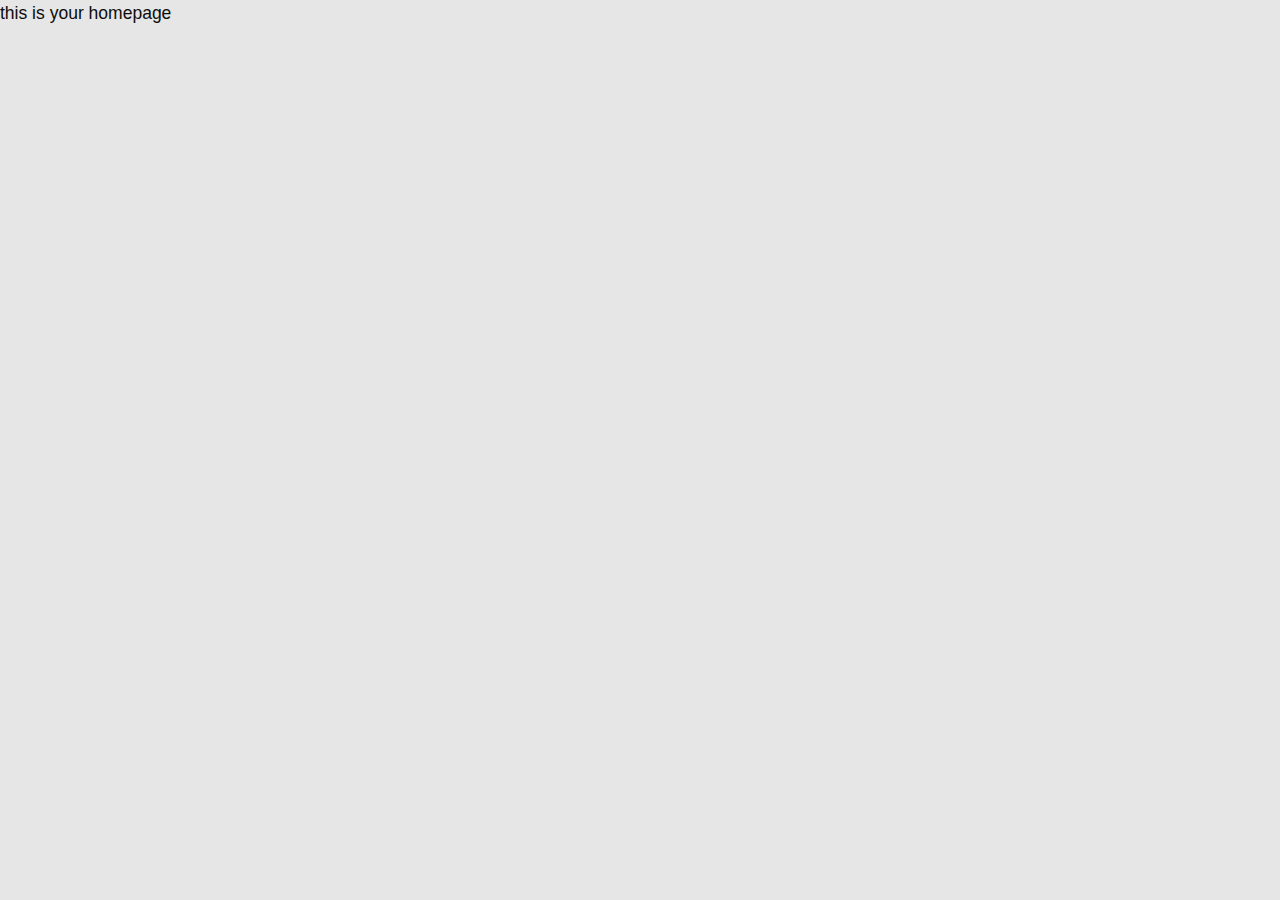
==== commit ea399a27: "reorganized" ====
--- a/index.html
+++ b/index.html
@@ -5,7 +5,7 @@
   <!-- Basic Page Needs
   –––––––––––––––––––––––––––––––––––––––––––––––––– -->
   <meta charset="utf-8">
-  <title>Your page title here :)</title>
+  <title>My Mini Room</title>
   <meta name="description" content="">
   <meta name="author" content="">
 
@@ -18,6 +18,8 @@
   –––––––––––––––––––––––––––––––––––––––––––––––––– -->
   <link rel="stylesheet" href="css/normalize.css">
   <link rel="stylesheet" href="css/styles.css">
+  <link rel="stylesheet" href="css/my-mini-room.css">
+
 
 
   <!-- Favicon
@@ -26,89 +28,6 @@
 
 </head>
 <body>
-  <header>
-    <nav>
-      <a href="index.html">Home</a>
-      <a href="#">About</a>
-      <a href="#">Contact</a>
-    </nav>
-  </header>
-  <main>
-  <section class="grid-container col-2">
-    <div>
-      <h1>My collection</h1>
-      <h3>Mike Bowser</h3>
-      <p>
-        Lorem ipsum dolor sit amet, <a href="#">consectetur</a> adipiscing elit,
-        sed do eiusmod tempor incididunt ut labore et dolore magna aliqua. Ut
-        enim ad minim veniam, quis nostrud exercitation ullamco laboris nisi ut
-        aliquip ex ea commodo consequat. Duis aute irure dolor in reprehenderit
-        in voluptate velit esse cillum dolore eu fugiat nulla pariatur.
-        Excepteur sint occaecat cupidatat non proident, sunt in culpa qui
-        officia deserunt mollit anim id est laborum.
-      </p>
-    </div>
-    <figure>
-      <img src="images/starbrick_5587.jpg" alt="art image" />
-      <figcaption>Lorem ipsum dolor sit amet, consectetur adipiscing elit. Duis pharetra mi et varius tincidunt.</figcaption>
-      <a href="entry-example-blocks.html">Starbrick exhibition</a>
-  </figure>
-  </section>
-  <section class="grid-container col-3">
-    <figure>
-      <img src="images/2021_09_24_02_model_of_invisible_futures_02_small.jpg" alt="art image" />
-      <figcaption>Lorem ipsum dolor sit amet, consectetur adipiscing elit. Duis pharetra mi et varius tincidunt.</figcaption>
-  </figure>
-  <figure>
-    <img src="images/2021_10_07_210517_FA_LOGO_trans-background_SMALL.jpg" alt="art image" />
-    <figcaption>Lorem ipsum dolor sit amet, consectetur adipiscing elit. Duis pharetra mi et varius tincidunt.</figcaption>
-</figure>
-<figure>
-  <img src="images/dsc_0099_3007118864_o.jpg" alt="art image" />
-  <figcaption>Lorem ipsum dolor sit amet, consectetur adipiscing elit. Duis pharetra mi et varius tincidunt.</figcaption>
-</figure>
-  </section>
-  <section class="grid-container col-3">
-    <figure>
-      <img src="images/Denzil-Forrester-1993-Dub-Dance-2-840x560-c-center.jpg" alt="art image" />
-      <figcaption>Lorem ipsum dolor sit amet, consectetur adipiscing elit. Duis pharetra mi et varius tincidunt.</figcaption>
-  </figure>
-  <figure>
-    <img src="images/dsc_0122_3007119766_o.jpg" alt="art image" />
-    <figcaption>Lorem ipsum dolor sit amet, consectetur adipiscing elit. Duis pharetra mi et varius tincidunt.</figcaption>
-</figure>
-<figure>
-  <img src="images/installshot-Odyssey-and-Liberty-Coin.jpg" alt="art image" />
-  <figcaption>Lorem ipsum dolor sit amet, consectetur adipiscing elit. Duis pharetra mi et varius tincidunt.</figcaption>
-</figure>
-  </section>
-  <section class="grid-container col-4">
-    <figure>
-      <img src="images/sk-Radiohead-In-Rainbows-111915-58.jpg" alt="art image" />
-      <figcaption>Lorem ipsum dolor sit amet, consectetur adipiscing elit. Duis pharetra mi et varius tincidunt.</figcaption>
-  </figure>
-  <figure>
-    <img src="images/1_MB_Anna_Marrow_Doggie_Jo_Hounsome_Photography_1_grande.webp" alt="art image" />
-    <figcaption>Lorem ipsum dolor sit amet, consectetur adipiscing elit. Duis pharetra mi et varius tincidunt.</figcaption>
-</figure>
-<figure>
-  <img src="images/building.jpg" alt="art image" />
-  <figcaption>Lorem ipsum dolor sit amet, consectetur adipiscing elit. Duis pharetra mi et varius tincidunt.</figcaption>
-</figure>
-<figure>
-  <img src="images/2021_09_24_02_model_of_invisible_futures_02_small.jpg" alt="art image" />
-  <figcaption>Lorem ipsum dolor sit amet, consectetur adipiscing elit. Duis pharetra mi et varius tincidunt.</figcaption>
-</figure>
-  </section>
-</main>
-  <footer>
-    <h3>Harmonic Collection</h3>
-    <nav>
-      <a href="#">Home</a>
-      <a href="#">About</a>
-      <a href="#">Contact</a>
-    </nav>
-    <p>&copy; 2024 designer name and info</p>
-  </footer>
+<p>this is your homepage</p>
 </body>
 </html>
--- a/css/my-mini-room.css
+++ b/css/my-mini-room.css
@@ -0,0 +1,19 @@
+.main-grid { 
+  display: grid; 
+  grid-template-columns: 1.2fr repeat(9, 1fr) 1.2fr; 
+  grid-template-rows: 0.95fr repeat(3, 1fr) 0.5fr 1fr 1.05fr; 
+  grid-column-gap: 5px;
+  grid-row-gap: 5px; 
+  }
+  .div1 { grid-area: 2 / 2 / 3 / 3; }
+  .div2 { grid-area: 2 / 6 / 3 / 7; }
+  .div3 { grid-area: 2 / 10 / 3 / 11; }
+  .div4 { grid-area: 3 / 4 / 4 / 5; }
+  .div5 { grid-area: 3 / 8 / 4 / 9; }
+  .div6 { grid-area: 4 / 3 / 5 / 4; }
+  .div7 { grid-area: 4 / 9 / 5 / 10; }
+  .div8 { grid-area: 6 / 2 / 7 / 3; }
+  .div9 { grid-area: 6 / 6 / 7 / 7; }
+  .div10 { grid-area: 6 / 10 / 7 / 11; }
+  .div11 { grid-area: 4 / 6 / 5 / 7; }
+  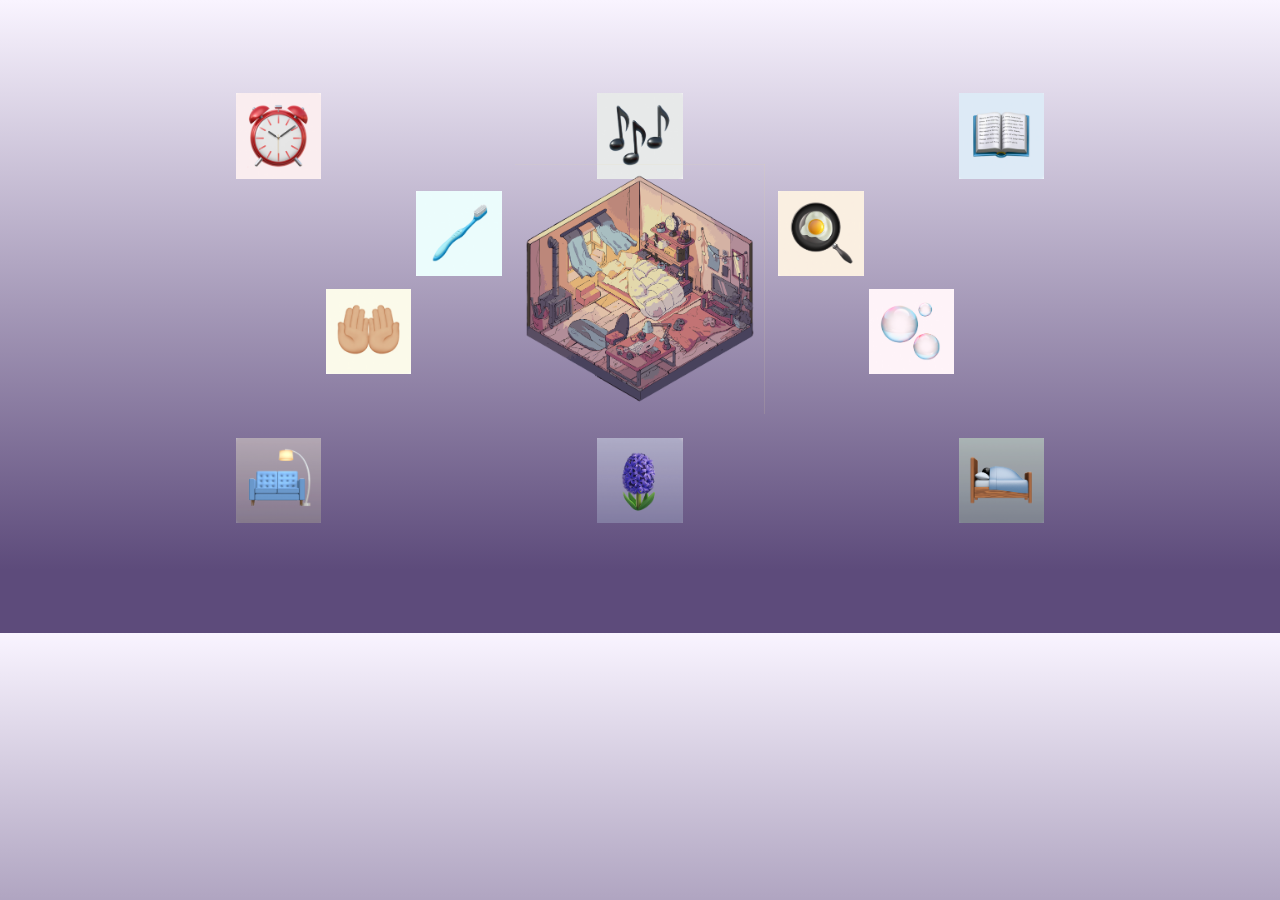
==== commit 1659d39f: "Update: Oct 15th" ====
--- a/index.html
+++ b/index.html
@@ -21,13 +21,39 @@
   <link rel="stylesheet" href="css/my-mini-room.css">
 
 
-
   <!-- Favicon
   –––––––––––––––––––––––––––––––––––––––––––––––––– -->
   <link rel="icon" type="image/png" href="images/favicon.ico">
 
 </head>
 <body>
-<p>this is your homepage</p>
+  <main class="main-grid">
+    <div class="div1">
+      <a href="entry-1.html">
+        <img src="images/mmr-temp-09.37.png" />
+      </a>
+    </div>
+    <div class="div2">
+      <a href="entry-2.html">
+        <img src="images/mmr-temp-10.08.png" />
+      </a>
+      
+    </div>
+    <div class="div3"><img src="images/mmr-temp-10.35.png" /></div>
+    <div class="div4"><img src="images/mmr-temp-09.53.png" /></div>
+    <div class="div5"><img src="images/mmr-temp-10.23.png" /></div>
+    <div class="div6"><img src="images/mmr-temp-10.58.png" /></div>
+    <div class="div7"><img src="images/mmr-temp-11.09.png" /></div>
+    <div class="div8"><img src="images/mmr-temp-11.24.png" /></div>
+    <div class="div9"><img src="images/mmr-temp-11.32.png" /></div>
+    <div class="div10"><img src="images/mmr-temp-11.46.png" /></div>
+    <div class="div11">
+      
+      <div class="image-container">
+        <img src="images/mmr-isometric-room-cozy.png" alt="Self-care image" class="centered-image">
+    </div>
+    
+  </main>
+
 </body>
 </html>
--- a/css/my-mini-room.css
+++ b/css/my-mini-room.css
@@ -16,4 +16,23 @@
   .div9 { grid-area: 6 / 6 / 7 / 7; }
   .div10 { grid-area: 6 / 10 / 7 / 11; }
   .div11 { grid-area: 4 / 6 / 5 / 7; }
+  .image-container {
+    position: relative; /* Ensures that the image is positioned relative to the container */
+}
+
+.centered-image {
+    position: absolute;
+    top: 50%;
+    left: 50%;
+    transform: translate(-50%, -50%);
+    width: 250px; /* Adjust width */
+    height: auto; /* Keeps aspect ratio */
+    z-index: 1000; /* Ensures it is on top of the grid */
+}
+
+body {
+  background: linear-gradient(to bottom, #f9f4ff 0%, #5d4b7b 90%);
+  /* You can replace the color codes with your preferred colors */
+}
+
   